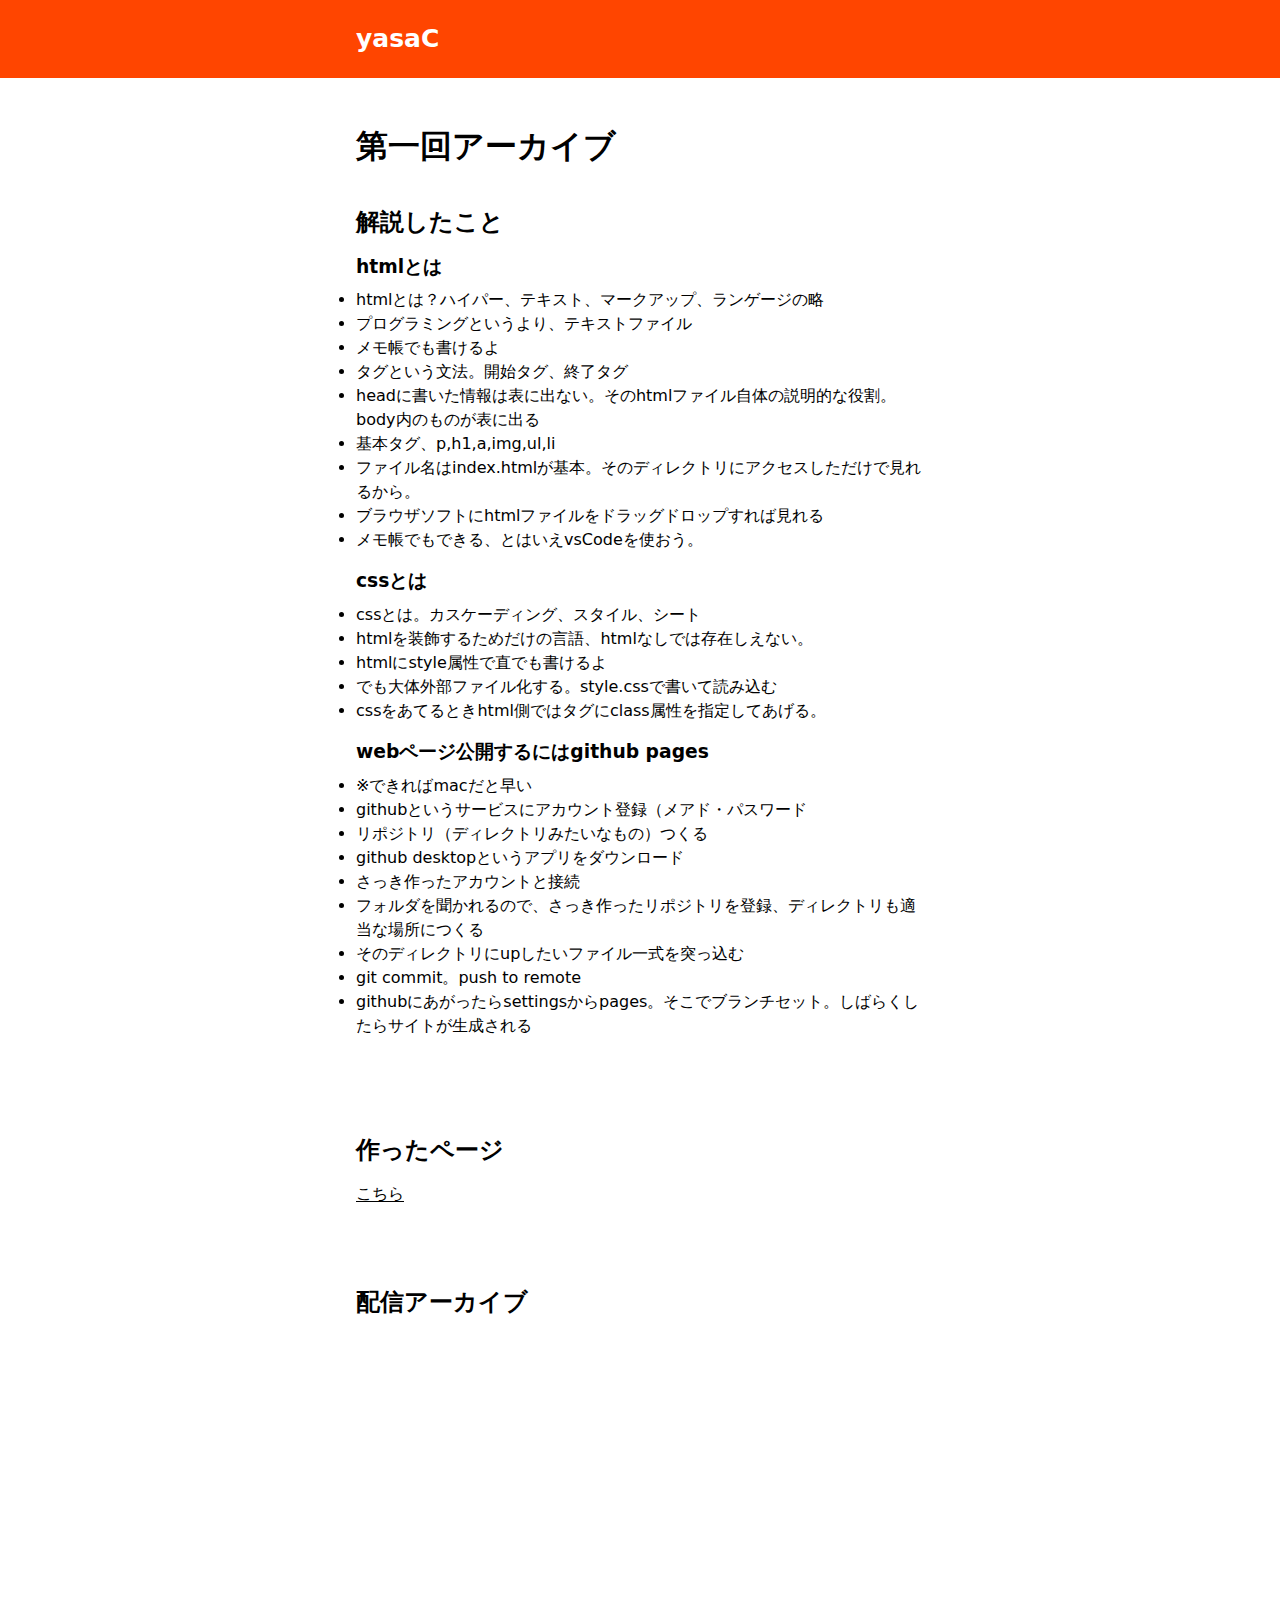
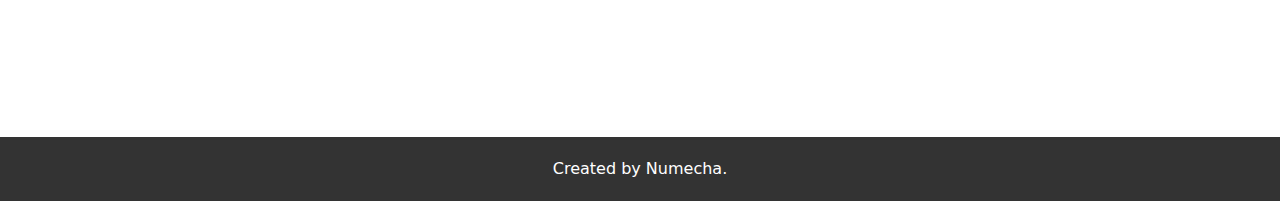
==== archives/01/index.html @ 631151fe "init" ====
<!DOCTYPE html>
<html lang="ja">
  <head>
    <meta charset="UTF-8" />
    <meta http-equiv="X-UA-Compatible" content="IE=edge" />
    <meta name="viewport" content="width=device-width, initial-scale=1.0" />
    <title>アーカイブ01 ぬめちゃのやさしいHTML</title>
    <link rel="stylesheet" href="../../assets/css/reset.css" />
    <link rel="stylesheet" href="../../assets/css/style.css" />
  </head>
  <body>
    <header class="header">
      <div class="container">
        <div class="header_inner">
          <div class="logo">
            <a href="../../index.html">yasaC</a>
          </div>
          <!-- <button>menu</button> -->
        </div>
        <!-- <nav class="menu">
          <ul>
            <li><a href="/">ホーム</a></li>
            <li><a href="/archives/01/">第一回</a></li>
            <li><a href="/about/">やさしいHTML学習について</a></li>
          </ul>
        </nav> -->
      </div>
    </header>
    <main class="archivePages">
      <div class="container">
        <h1>第一回アーカイブ</h1>
        <section class="sectionH2 memo">
          <h2>解説したこと</h2>
          <!-- notionとかのテキスト貼り付け -->
          <section>
            <h3>htmlとは</h3>
            <ul>
              <li>
                htmlとは？ハイパー、テキスト、マークアップ、ランゲージの略
              </li>
              <li>プログラミングというより、テキストファイル</li>
              <li>メモ帳でも書けるよ</li>
              <li>タグという文法。開始タグ、終了タグ</li>
              <li>
                headに書いた情報は表に出ない。そのhtmlファイル自体の説明的な役割。body内のものが表に出る
              </li>
              <li>基本タグ、p,h1,a,img,ul,li</li>
              <li>
                ファイル名はindex.htmlが基本。そのディレクトリにアクセスしただけで見れるから。
              </li>
              <li>
                ブラウザソフトにhtmlファイルをドラッグドロップすれば見れる
              </li>
              <li>メモ帳でもできる、とはいえvsCodeを使おう。</li>
            </ul>
          </section>
          <section>
            <h3>cssとは</h3>
            <ul>
              <li>cssとは。カスケーディング、スタイル、シート</li>
              <li>htmlを装飾するためだけの言語、htmlなしでは存在しえない。</li>
              <li>htmlにstyle属性で直でも書けるよ</li>
              <li>でも大体外部ファイル化する。style.cssで書いて読み込む</li>
              <li>
                cssをあてるときhtml側ではタグにclass属性を指定してあげる。
              </li>
            </ul>
          </section>
          <section>
            <h3>webページ公開するにはgithub pages</h3>
            <ul>
              <li>※できればmacだと早い</li>
              <li>githubというサービスにアカウント登録（メアド・パスワード</li>
              <li>リポジトリ（ディレクトリみたいなもの）つくる</li>
              <li>github desktopというアプリをダウンロード</li>
              <li>さっき作ったアカウントと接続</li>
              <li>
                フォルダを聞かれるので、さっき作ったリポジトリを登録、ディレクトリも適当な場所につくる
              </li>
              <li>そのディレクトリにupしたいファイル一式を突っ込む</li>
              <li>git commit。push to remote</li>
              <li>
                githubにあがったらsettingsからpages。そこでブランチセット。しばらくしたらサイトが生成される
              </li>
            </ul>
          </section>
        </section>
        <section class="sectionH2 making">
          <h2>作ったページ</h2>
          <a href="https://numecha2.github.io/nume-yasac/">こちら</a>
        </section>
        <section class="sectionH2">
          <h2>配信アーカイブ</h2>
          <iframe
            width="560"
            height="315"
            src="https://www.youtube.com/embed/X3DItDRXsUQ"
            title="YouTube video player"
            frameborder="0"
            allow="accelerometer; autoplay; clipboard-write; encrypted-media; gyroscope; picture-in-picture; web-share"
            allowfullscreen
          ></iframe>
        </section>
      </div>
    </main>
    <footer class="footer">Created by Numecha.</footer>
  </body>
</html>
---- assets/css/style.css ----
a {
  color: inherit;
  text-decoration: none;
}

img {
  max-width: 100%;
}

* {
  box-sizing: border-box;
}

.container {
  max-width: 600px;
  margin: 0 auto;
  padding: 0 16px;
}

.header {
  background-color: orangered;
  color: #fff;
  padding: 20px 0;
  text-align: center;
}

.header_inner {
  width: 100%;
  display: flex;
}

.header_inner .logo {
  font-size: 25px;
  font-weight: bold;
}

.header_inner button {
  margin-left: auto;
  background-color: transparent;
  border: none;
  cursor: pointer;
}

.header_inner .menu {
  display: none;
}

.footer {
  background-color: #333;
  color: #fff;
  padding: 20px 0;
  text-align: center;
}

.sectionH2 {
  padding: 40px 0;
}

.sectionH2 h2 {
  margin-bottom: 16px;
}

.contact {
  height: 200px;
  background-color: #fff;
  color: #333;
  display: flex;
  align-items: center;
}

.contact a {
  display: flex;
  margin-left: auto;
  margin-right: auto;
  padding: 10px 20px;
  border-radius: 8px;
  background-color: #1d9bf0;
  color: #fff;
  width: 250px;
  border-bottom: 5px solid #147abd;
  transition: 0.1s;
}

.contact a:hover {
  border-width: 0;
  margin-top: 5px;
}

.topPage .mv {
  height: 300px;
  background-image: url(../images/mv.jpg);
  background-size: cover;
}

.topPage .mv h1 {
  display: none;
}

.topPage .archives a {
  text-decoration: underline;
}

.topPage .future ol {
  padding-left: 2em;
  list-style: decimal-leading-zero;
}

.archivePages {
  padding: 48px 0;
}

.archivePages .memo h3 {
  margin-bottom: 8px;
}

.archivePages .memo ul {
  list-style: disc;
  margin-bottom: 16px;
}

.archivePages .making a {
  text-decoration: underline;
}

.archivePages iframe {
  max-width: 100%;
}
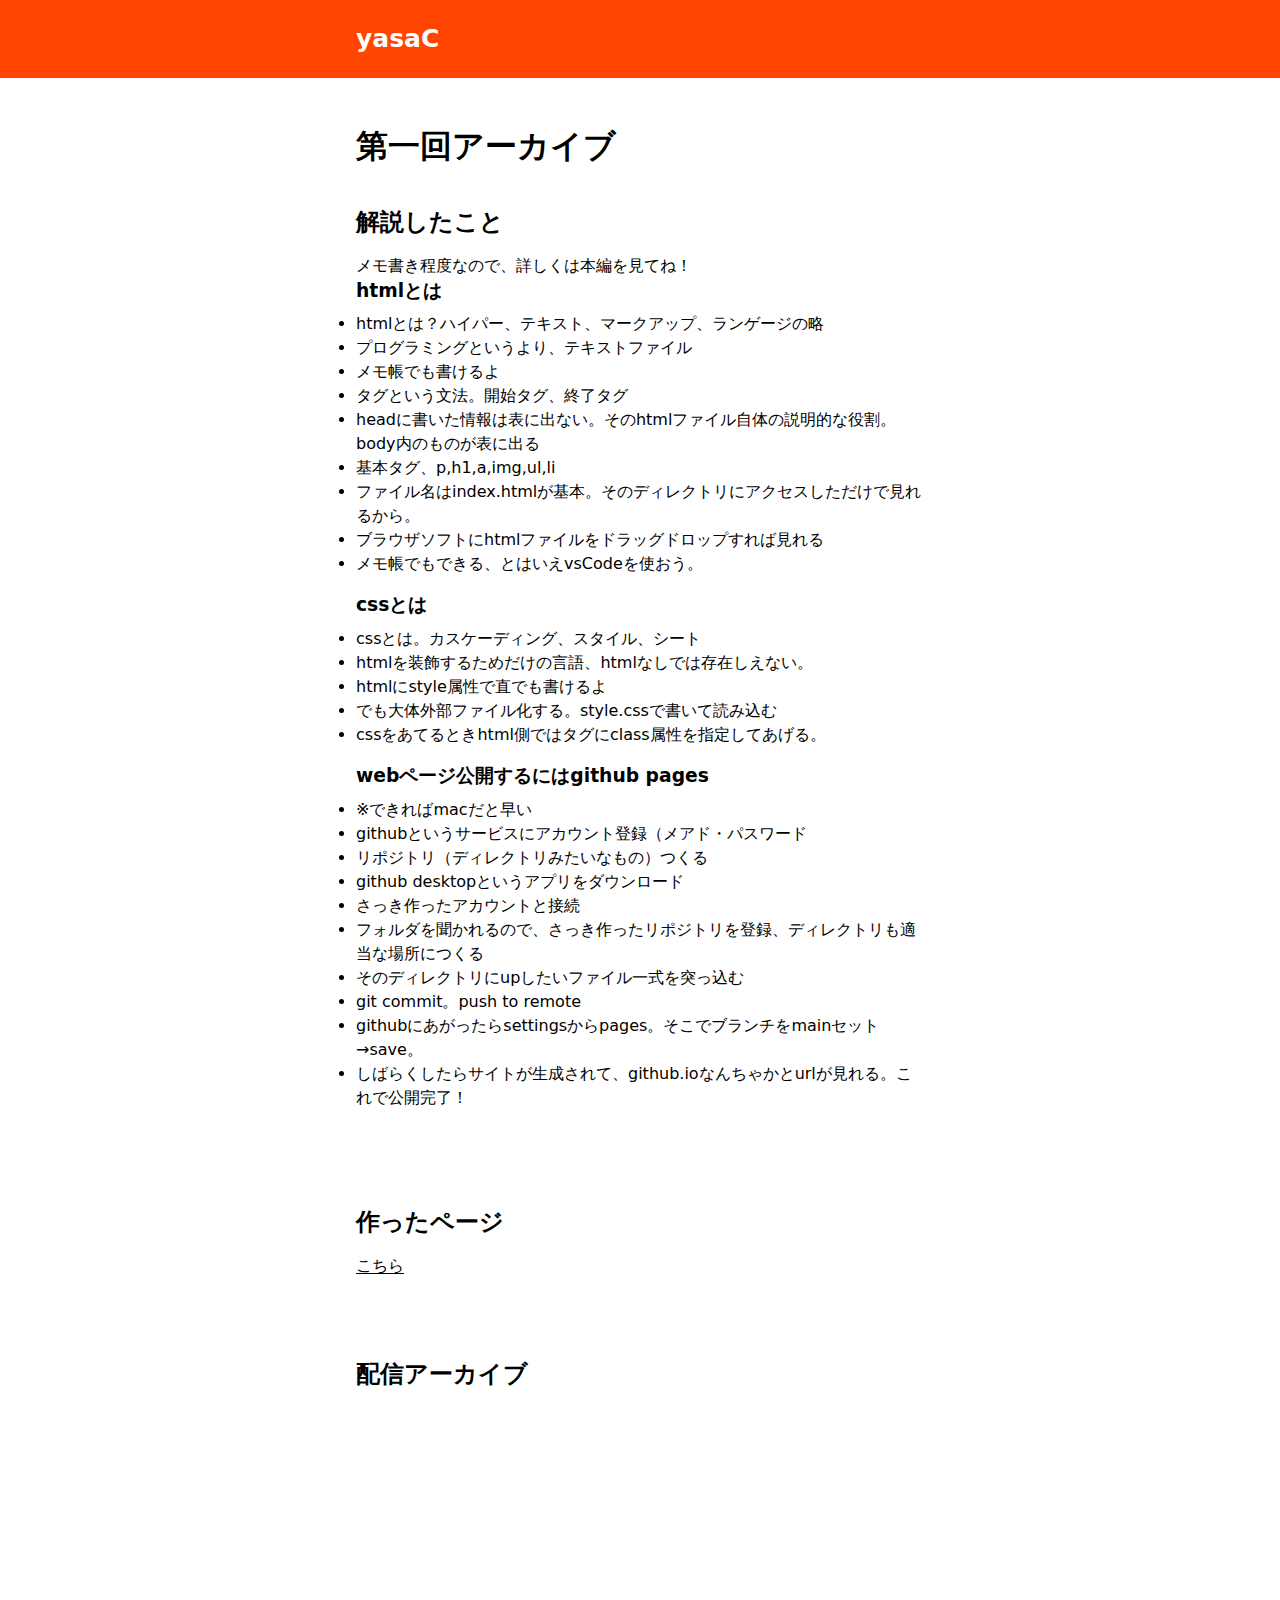
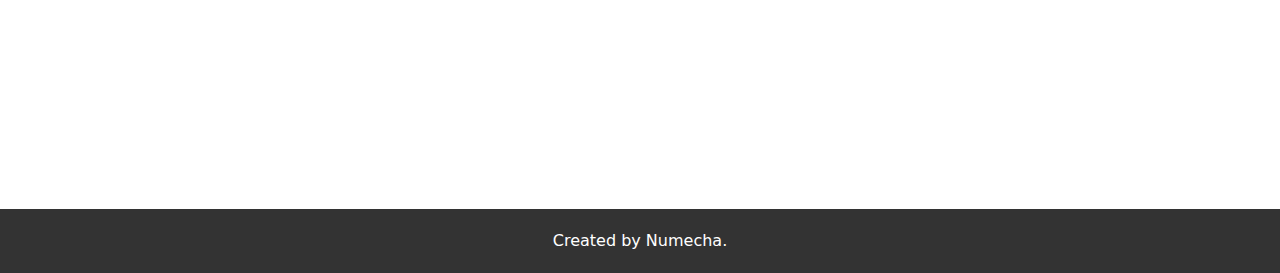
==== commit ae5892bb: "add: 01アーカイブ書き足し" ====
--- a/archives/01/index.html
+++ b/archives/01/index.html
@@ -31,6 +31,7 @@
         <h1>第一回アーカイブ</h1>
         <section class="sectionH2 memo">
           <h2>解説したこと</h2>
+          <p>メモ書き程度なので、詳しくは本編を見てね！</p>
           <!-- notionとかのテキスト貼り付け -->
           <section>
             <h3>htmlとは</h3>
@@ -80,7 +81,10 @@
               <li>そのディレクトリにupしたいファイル一式を突っ込む</li>
               <li>git commit。push to remote</li>
               <li>
-                githubにあがったらsettingsからpages。そこでブランチセット。しばらくしたらサイトが生成される
+                githubにあがったらsettingsからpages。そこでブランチをmainセット→save。
+              </li>
+              <li>
+                しばらくしたらサイトが生成されて、github.ioなんちゃかとurlが見れる。これで公開完了！
               </li>
             </ul>
           </section>
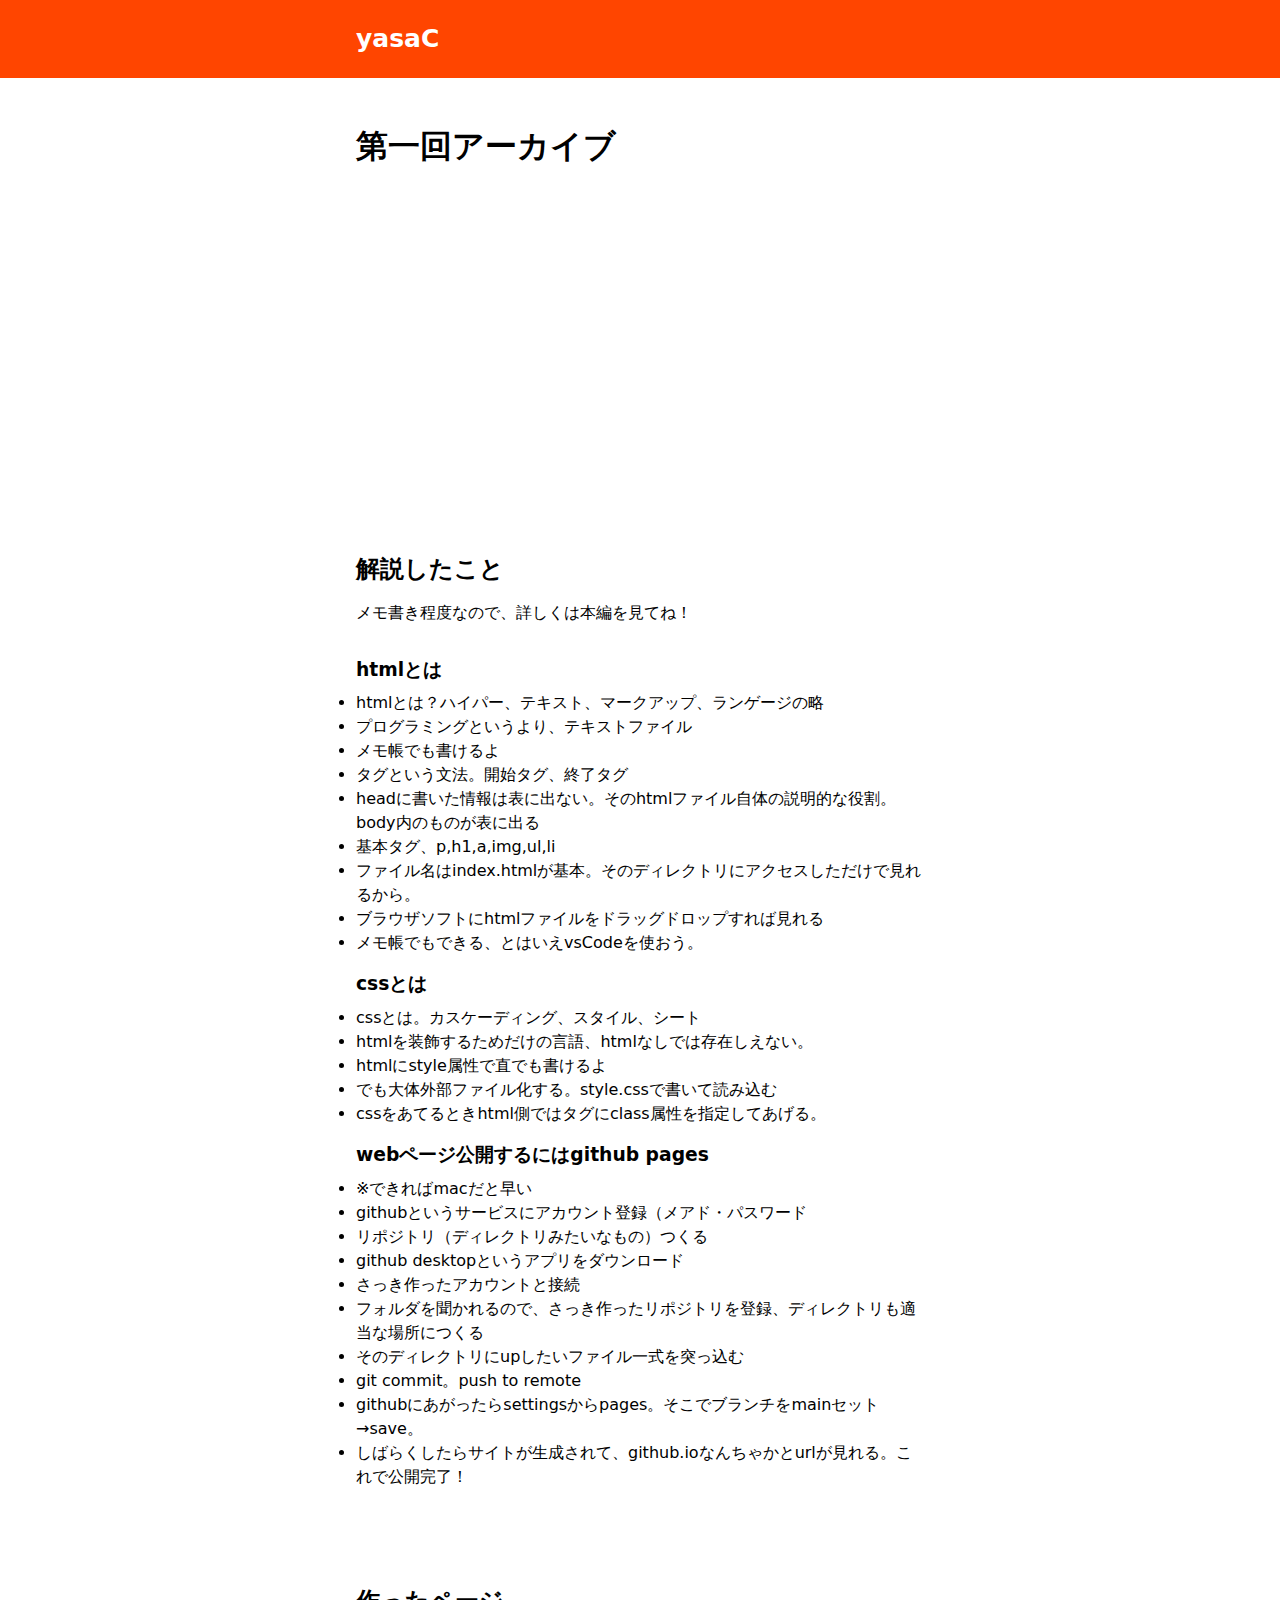
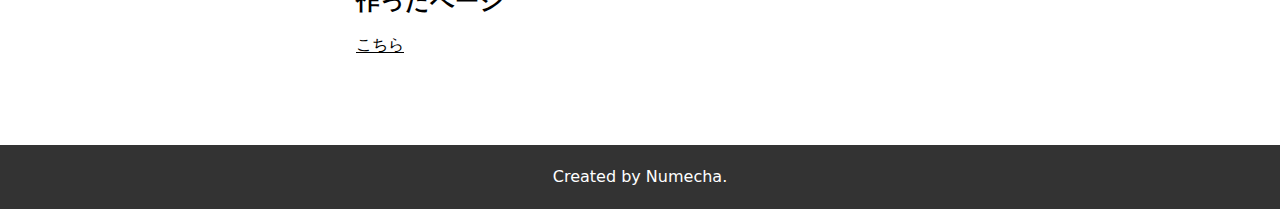
==== commit a1e6f15f: "mod: 細かい調整" ====
--- a/archives/01/index.html
+++ b/archives/01/index.html
@@ -29,81 +29,84 @@
     <main class="archivePages">
       <div class="container">
         <h1>第一回アーカイブ</h1>
+        <iframe
+          width="560"
+          height="315"
+          src="https://www.youtube.com/embed/X3DItDRXsUQ"
+          title="YouTube video player"
+          frameborder="0"
+          allow="accelerometer; autoplay; clipboard-write; encrypted-media; gyroscope; picture-in-picture; web-share"
+          allowfullscreen
+        ></iframe>
         <section class="sectionH2 memo">
           <h2>解説したこと</h2>
           <p>メモ書き程度なので、詳しくは本編を見てね！</p>
           <!-- notionとかのテキスト貼り付け -->
-          <section>
-            <h3>htmlとは</h3>
-            <ul>
-              <li>
-                htmlとは？ハイパー、テキスト、マークアップ、ランゲージの略
-              </li>
-              <li>プログラミングというより、テキストファイル</li>
-              <li>メモ帳でも書けるよ</li>
-              <li>タグという文法。開始タグ、終了タグ</li>
-              <li>
-                headに書いた情報は表に出ない。そのhtmlファイル自体の説明的な役割。body内のものが表に出る
-              </li>
-              <li>基本タグ、p,h1,a,img,ul,li</li>
-              <li>
-                ファイル名はindex.htmlが基本。そのディレクトリにアクセスしただけで見れるから。
-              </li>
-              <li>
-                ブラウザソフトにhtmlファイルをドラッグドロップすれば見れる
-              </li>
-              <li>メモ帳でもできる、とはいえvsCodeを使おう。</li>
-            </ul>
-          </section>
-          <section>
-            <h3>cssとは</h3>
-            <ul>
-              <li>cssとは。カスケーディング、スタイル、シート</li>
-              <li>htmlを装飾するためだけの言語、htmlなしでは存在しえない。</li>
-              <li>htmlにstyle属性で直でも書けるよ</li>
-              <li>でも大体外部ファイル化する。style.cssで書いて読み込む</li>
-              <li>
-                cssをあてるときhtml側ではタグにclass属性を指定してあげる。
-              </li>
-            </ul>
-          </section>
-          <section>
-            <h3>webページ公開するにはgithub pages</h3>
-            <ul>
-              <li>※できればmacだと早い</li>
-              <li>githubというサービスにアカウント登録（メアド・パスワード</li>
-              <li>リポジトリ（ディレクトリみたいなもの）つくる</li>
-              <li>github desktopというアプリをダウンロード</li>
-              <li>さっき作ったアカウントと接続</li>
-              <li>
-                フォルダを聞かれるので、さっき作ったリポジトリを登録、ディレクトリも適当な場所につくる
-              </li>
-              <li>そのディレクトリにupしたいファイル一式を突っ込む</li>
-              <li>git commit。push to remote</li>
-              <li>
-                githubにあがったらsettingsからpages。そこでブランチをmainセット→save。
-              </li>
-              <li>
-                しばらくしたらサイトが生成されて、github.ioなんちゃかとurlが見れる。これで公開完了！
-              </li>
-            </ul>
-          </section>
+          <div class="memo_contents">
+            <section>
+              <h3>htmlとは</h3>
+              <ul>
+                <li>
+                  htmlとは？ハイパー、テキスト、マークアップ、ランゲージの略
+                </li>
+                <li>プログラミングというより、テキストファイル</li>
+                <li>メモ帳でも書けるよ</li>
+                <li>タグという文法。開始タグ、終了タグ</li>
+                <li>
+                  headに書いた情報は表に出ない。そのhtmlファイル自体の説明的な役割。body内のものが表に出る
+                </li>
+                <li>基本タグ、p,h1,a,img,ul,li</li>
+                <li>
+                  ファイル名はindex.htmlが基本。そのディレクトリにアクセスしただけで見れるから。
+                </li>
+                <li>
+                  ブラウザソフトにhtmlファイルをドラッグドロップすれば見れる
+                </li>
+                <li>メモ帳でもできる、とはいえvsCodeを使おう。</li>
+              </ul>
+            </section>
+            <section>
+              <h3>cssとは</h3>
+              <ul>
+                <li>cssとは。カスケーディング、スタイル、シート</li>
+                <li>
+                  htmlを装飾するためだけの言語、htmlなしでは存在しえない。
+                </li>
+                <li>htmlにstyle属性で直でも書けるよ</li>
+                <li>でも大体外部ファイル化する。style.cssで書いて読み込む</li>
+                <li>
+                  cssをあてるときhtml側ではタグにclass属性を指定してあげる。
+                </li>
+              </ul>
+            </section>
+            <section>
+              <h3>webページ公開するにはgithub pages</h3>
+              <ul>
+                <li>※できればmacだと早い</li>
+                <li>
+                  githubというサービスにアカウント登録（メアド・パスワード
+                </li>
+                <li>リポジトリ（ディレクトリみたいなもの）つくる</li>
+                <li>github desktopというアプリをダウンロード</li>
+                <li>さっき作ったアカウントと接続</li>
+                <li>
+                  フォルダを聞かれるので、さっき作ったリポジトリを登録、ディレクトリも適当な場所につくる
+                </li>
+                <li>そのディレクトリにupしたいファイル一式を突っ込む</li>
+                <li>git commit。push to remote</li>
+                <li>
+                  githubにあがったらsettingsからpages。そこでブランチをmainセット→save。
+                </li>
+                <li>
+                  しばらくしたらサイトが生成されて、github.ioなんちゃかとurlが見れる。これで公開完了！
+                </li>
+              </ul>
+            </section>
+          </div>
         </section>
         <section class="sectionH2 making">
           <h2>作ったページ</h2>
           <a href="https://numecha2.github.io/nume-yasac/">こちら</a>
-        </section>
-        <section class="sectionH2">
-          <h2>配信アーカイブ</h2>
-          <iframe
-            width="560"
-            height="315"
-            src="https://www.youtube.com/embed/X3DItDRXsUQ"
-            title="YouTube video player"
-            frameborder="0"
-            allow="accelerometer; autoplay; clipboard-write; encrypted-media; gyroscope; picture-in-picture; web-share"
-            allowfullscreen
-          ></iframe>
         </section>
       </div>
     </main>
--- a/assets/css/style.css
+++ b/assets/css/style.css
@@ -100,20 +100,28 @@
   text-decoration: underline;
 }
 
-.topPage .future ol {
-  padding-left: 2em;
-  list-style: decimal-leading-zero;
+.topPage .future ul {
+  padding-left: 1em;
+  list-style: disc;
 }
 
 .archivePages {
   padding: 48px 0;
 }
 
-.archivePages .memo h3 {
+.archivePages h1 {
+  margin-bottom: 32px;
+}
+
+.archivePages .memo_contents {
+  margin-top: 32px;
+}
+
+.archivePages .memo_contents h3 {
   margin-bottom: 8px;
 }
 
-.archivePages .memo ul {
+.archivePages .memo_contents ul {
   list-style: disc;
   margin-bottom: 16px;
 }
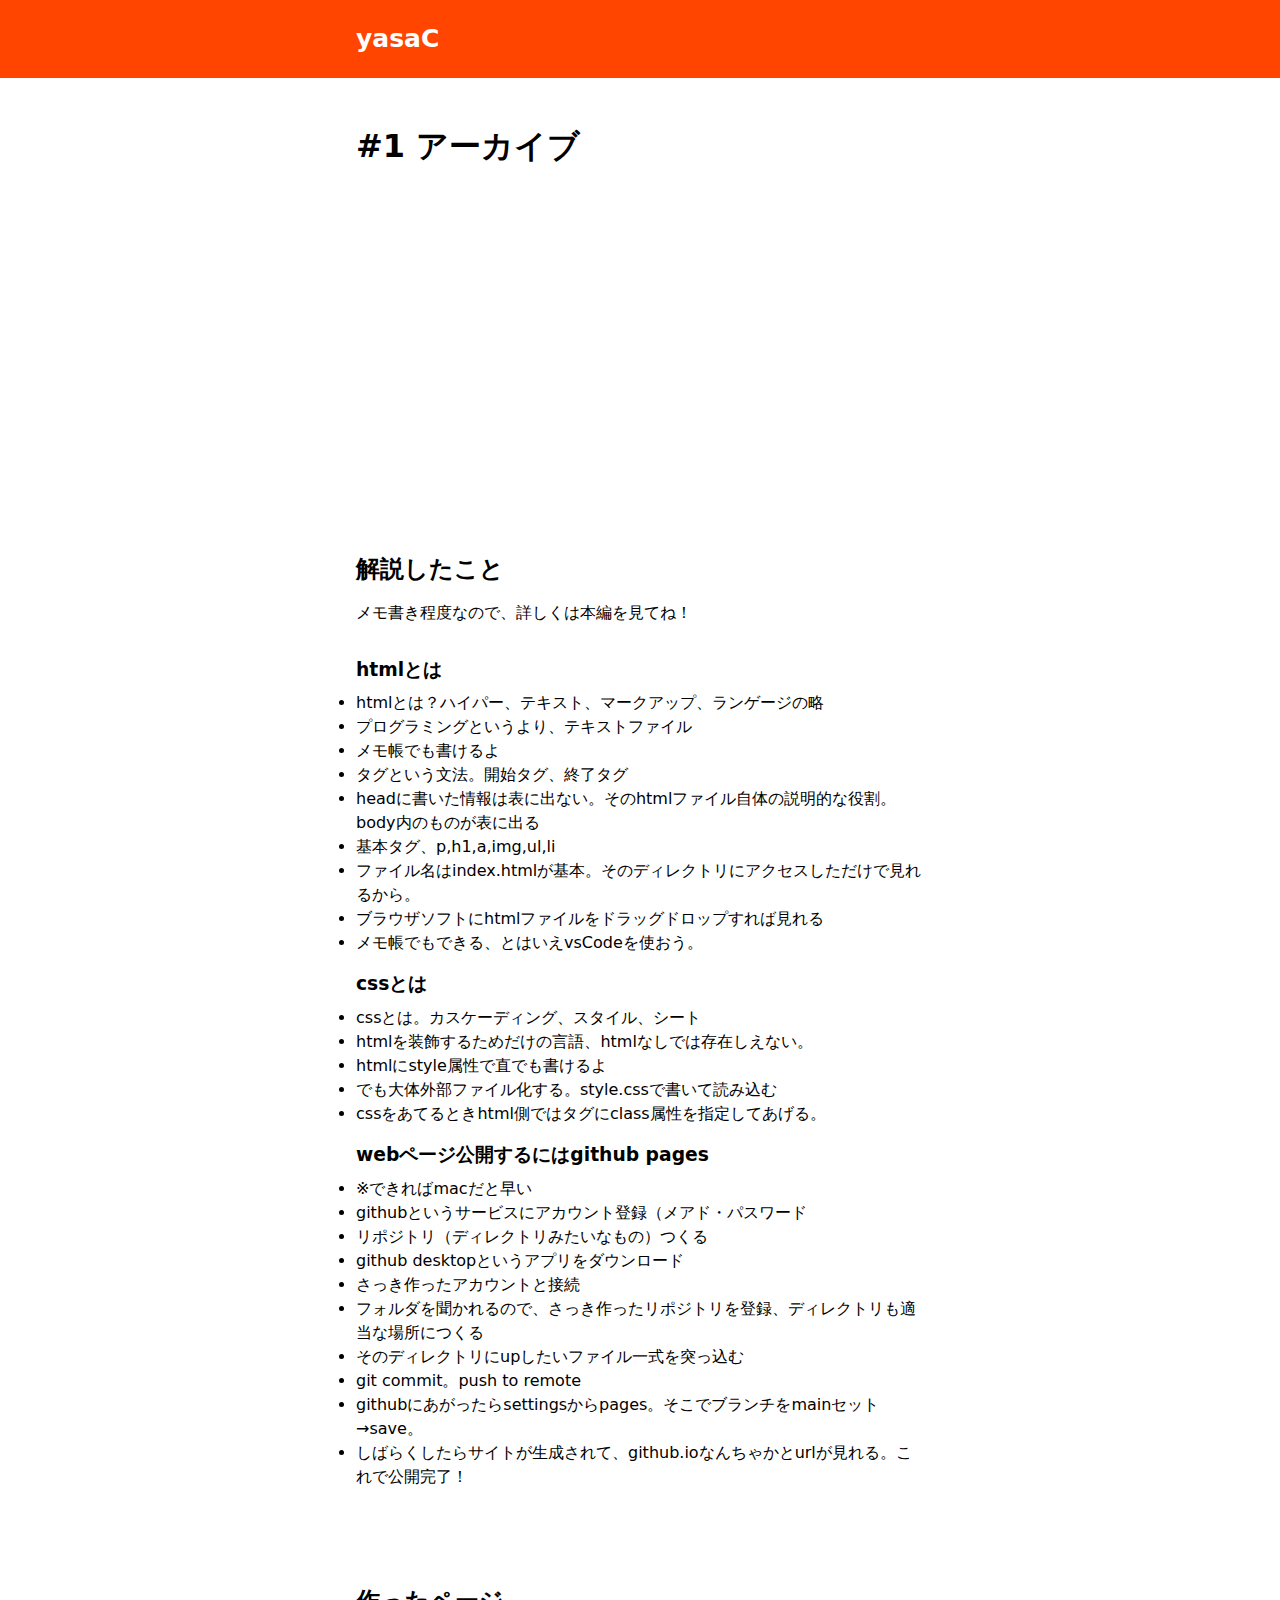
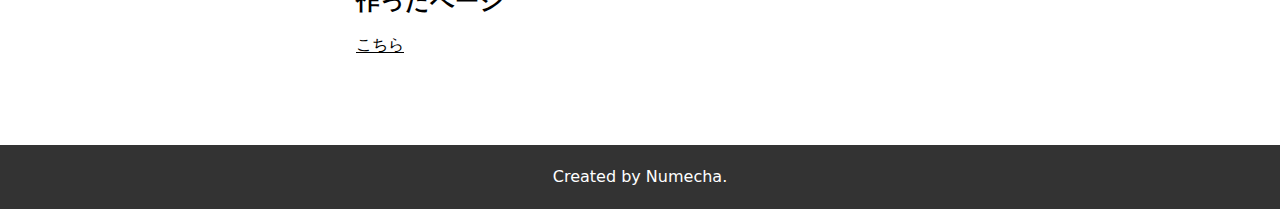
==== commit 5022d3de: "update: 02の解説手直し" ====
--- a/archives/01/index.html
+++ b/archives/01/index.html
@@ -28,7 +28,7 @@
     </header>
     <main class="archivePages">
       <div class="container">
-        <h1>第一回アーカイブ</h1>
+        <h1>#1 アーカイブ</h1>
         <iframe
           width="560"
           height="315"
--- a/assets/css/style.css
+++ b/assets/css/style.css
@@ -126,6 +126,11 @@
   margin-bottom: 16px;
 }
 
+.archivePages .memo_contents a {
+  text-decoration: underline;
+  color: aquamarine;
+}
+
 .archivePages .making a {
   text-decoration: underline;
 }
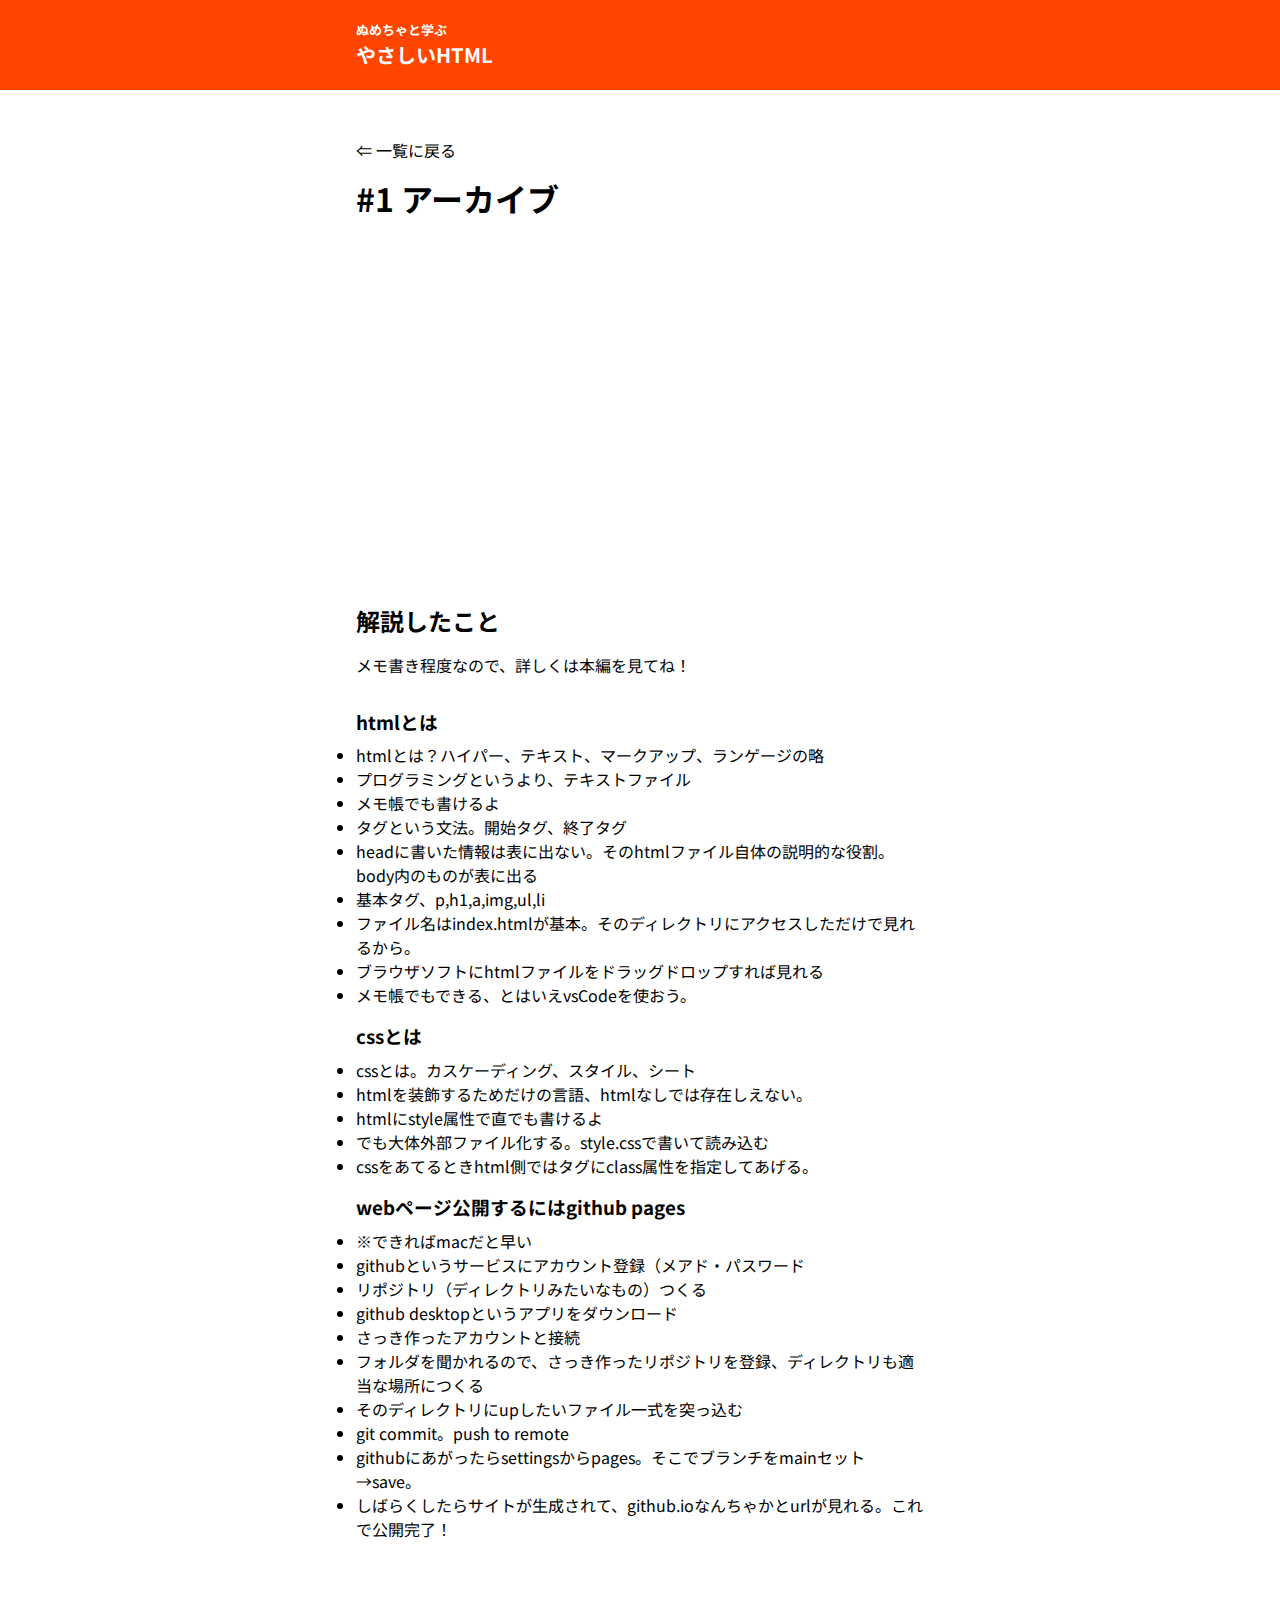
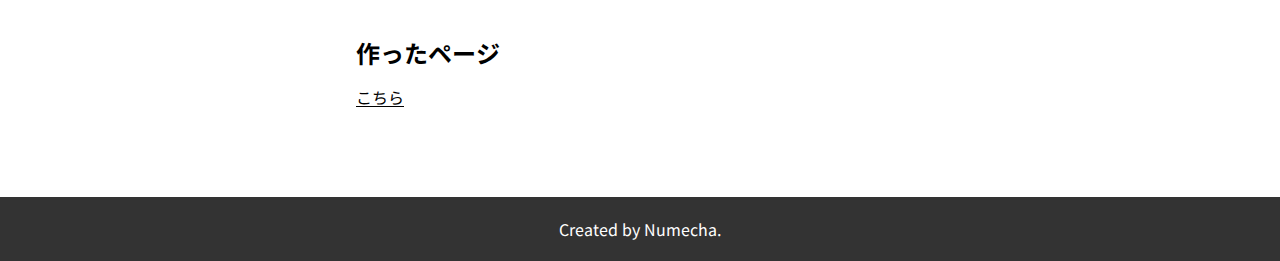
==== commit 1b036dfd: "update: フォント当て, topに戻る導線を詳細に追加" ====
--- a/archives/01/index.html
+++ b/archives/01/index.html
@@ -13,7 +13,10 @@
       <div class="container">
         <div class="header_inner">
           <div class="logo">
-            <a href="../../index.html">yasaC</a>
+            <a href="../../index.html">
+              <span>ぬめちゃと学ぶ</span>
+              やさしいHTML
+            </a>
           </div>
           <!-- <button>menu</button> -->
         </div>
@@ -28,6 +31,7 @@
     </header>
     <main class="archivePages">
       <div class="container">
+        <a href="../../index.html" class="toIndex">⇐ 一覧に戻る</a>
         <h1>#1 アーカイブ</h1>
         <iframe
           width="560"
--- a/assets/css/style.css
+++ b/assets/css/style.css
@@ -1,3 +1,10 @@
+@import url("https://fonts.googleapis.com/css2?family=Noto+Sans+JP:wght@400;500;700&display=swap");
+body {
+  font-family: "Noto Sans JP", sans-serif;
+  font-size: 16px;
+  line-height: 1.5;
+}
+
 a {
   color: inherit;
   text-decoration: none;
@@ -21,7 +28,6 @@
   background-color: orangered;
   color: #fff;
   padding: 20px 0;
-  text-align: center;
 }
 
 .header_inner {
@@ -30,8 +36,13 @@
 }
 
 .header_inner .logo {
-  font-size: 25px;
+  font-size: 20px;
   font-weight: bold;
+}
+
+.header_inner .logo span {
+  display: block;
+  font-size: 13px;
 }
 
 .header_inner button {
@@ -109,6 +120,16 @@
   padding: 48px 0;
 }
 
+.archivePages .toIndex {
+  display: inline-block;
+  margin-bottom: 16px;
+  cursor: pointer;
+}
+
+.archivePages .toIndex:hover {
+  text-decoration: underline;
+}
+
 .archivePages h1 {
   margin-bottom: 32px;
 }
